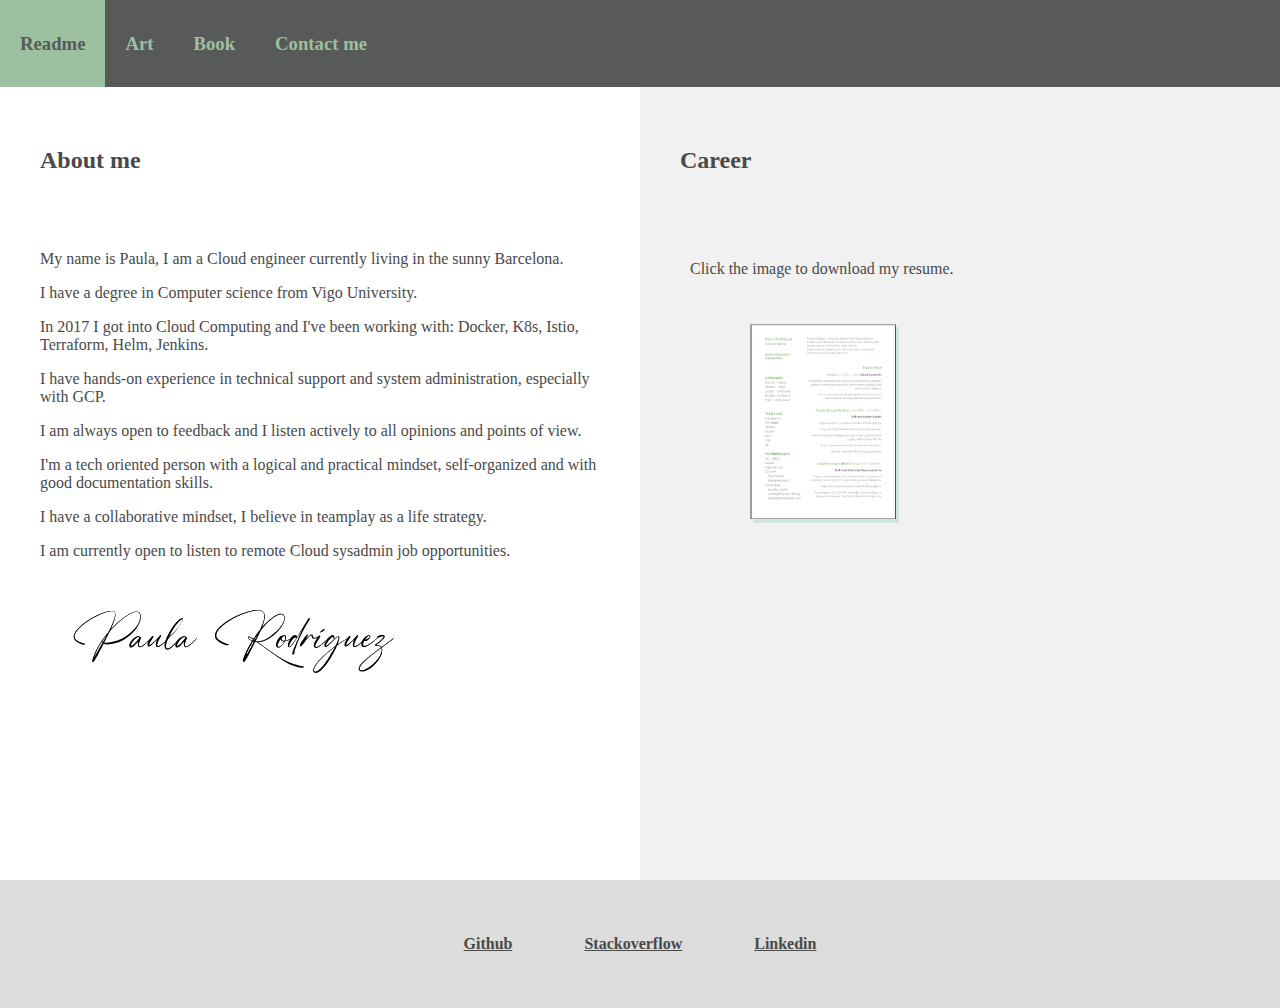
==== index.html @ 4725050e "Update links" ====
<!DOCTYPE html>
<html lang="en">
  <head>
    <title>Paula's web</title>
    <link rel="icon" type="image/x-icon" href="favicon.ico">
    <meta charset="UTF-8">
    <meta name="viewport" content="width=device-width, initial-scale=1">

    <style>
      * {
        box-sizing: border-box;
      }
      /* Style the body */
      body {
        font-family : "Ubuntu";
        src: url('Ubuntu.woff');
        margin: 0;
        color: #494949;
      }
      .center {
        display: block;
        margin-left: auto;
        margin-right: auto;
      }
  
      /* Style the top navigation bar */
      .navbar {
        overflow: hidden;
        background-color: #585a5a;
      }
  
      /* Style the navigation bar links */
      .navbar a {
        float: left;
        display: block;
        color: #9dc0a0;
        text-align: center;
        padding: 14px 20px;
        text-decoration: none;
      }
  
      /* Right-aligned link */
      .navbar a.right {
        float: right;
      }
  
      /* Change color on hover  - navbar */
      .navbar a:hover {
        background-color: #9dc0a0;
        color: #585a5a;
      }
  
      /* Column container */
      .row {  
        display: -ms-flexbox; /* IE10 */
        display: flex;
        -ms-flex-wrap: wrap; /* IE10 */
        flex-wrap: wrap;
      }
  
      /* Create two unequal columns that sits next to each other */
      /* Sidebar/left column */
      .side {
        -ms-flex: 50%; /* IE10 */
        flex: 50%;
        background-color: white;
        padding: 20px;
      }
  
      /* Main column */
      .main {   
        -ms-flex: 50%; /* IE10 */
        flex: 50%;
        background-color: #f1f1f1;
        padding: 20px;
      }
  
      /* Image class */
      .image-style {
        background-color: #fff;
        width: 100%;
        padding: 20px;
      }
  
      /* Responsive layout - when the screen is less than 700px wide, make the two columns stack on top of each other instead of next to each other */
      @media screen and (max-width: 700px) {
        .row {   
          flex-direction: column;
        }
      }
  
      /* Responsive layout - when the screen is less than 400px wide, make the navigation links stack on top of each other instead of next to each other */
      @media screen and (max-width: 400px) {
        .navbar a {
          float: none;
          width: 100%;
        }
      }
  
    /* Footer */
    .footer {
        padding: 20px;
        text-align: center;
        background: #ddd;
      }
  
    .link1 {
      font-weight: bold;
      border: none;
      color: #494949;
      padding: 15px 32px;
      text-align: center;
      text-decoration: none;
      display: inline-block;
      font-size: 16px;
      margin: 4px 2px;
      cursor: pointer;
      text-decoration: underline;    
    }
    .link1:hover {
      color: #9dc0a0;
    }    
  
    .padded30 {
     padding: 30px;
    } 
    .padded20 {
      padding: 20px;
    }  
    /* CV image - hover effect */
    .cvthumbnail {
        width: 130px;
        height: 195px;
        position: relative;
        display: block;
        margin-left: 30px;
        margin-right: auto;
    }
    .cvthumbnail .img-top {
        display: none;
        position: absolute;
        top: 0;
        left: 0;
        z-index: 99;
    }
    .cvthumbnail:hover .img-top {
        display: inline;
    }
  </style>  
</head>


<body>
  <div class="navbar">
    <!-- <a href="#me"><h3>About me</h3></a>
    <a href="#cv"><h3>Career</h3></a> -->
    <a href="offers.html"><h3>Readme</h3></a>
    <a href="art.html"><h3>Art</h3></a>
    <a href="book.html"><h3>Book</h3></a>  
    <a href="https://www.linkedin.com/in/pauloba" target="_blank" rel="noreferrer noopener"><h3>Contact me</h3></a>
  </div>
    
  <div class="row">
    <div class="side">

    <div class="padded20">
      <h2 id=me>About me</h2>
    </div>

    <div class="padded20">
      <p>My name is Paula, I am a Cloud engineer currently living in the sunny Barcelona.</p>  
      <p>I have a degree in Computer science from Vigo University.</p>
      <p>In 2017 I got into Cloud Computing and I've been working with: Docker, K8s, Istio, Terraform, Helm, Jenkins.</p>
      <p>I have hands-on experience in technical support and system administration, especially with GCP.</p> 
      <p>I am always open to feedback and I listen actively to all opinions and points of view.</p>
      <p>I'm a tech oriented person with a logical and practical mindset, self-organized and with good documentation skills.</p>
      <p>I have a collaborative mindset, I believe in teamplay as a life strategy.</p>
      <p>I am currently open to listen to remote Cloud sysadmin job opportunities. </p>
      <div class="padded30">
        <img border="0" alt="signature" src="offers-resources/signature.png">      
      </div>

    </div>
  </div>

  <div class="main">
    <div class="padded20">
      <h2 id=cv>Career</h2>
    </div>

    <div class="padded30">
      <p> Click the image to download my resume. </p>
 
      <div class="padded30">
        <div class="cvthumbnail" >
          <a href="main-resources/resume.pdf"> 
            <img border="0" alt="resume" src="main-resources/resume.png" alt="CV thumbnail" width="150" height="200">
          </a>    
          <a href="main-resources/resume.pdf"> 
            <img border="0" alt="resume" src="main-resources/resume-arrow.png" class="img-top" alt="CV thumbnail" width="150" height="200">
          </a>    
        </div>      
      </div>      
    </div>
  </div>
  
</div>

  <div class="footer">
    <p>
      <a href="https://github.com/pauloba" class="link1" target="_blank" rel="noreferrer noopener">Github</a>
      <a href="https://stackoverflow.com/users/3009085/shibboleet" class="link1" target="_blank" rel="noreferrer noopener">Stackoverflow</a>
      <a href="https://www.linkedin.com/in/pauloba" class="link1" target="_blank" rel="noreferrer noopener">Linkedin</a>
    </p>
  </div>
  
</body>
</html>
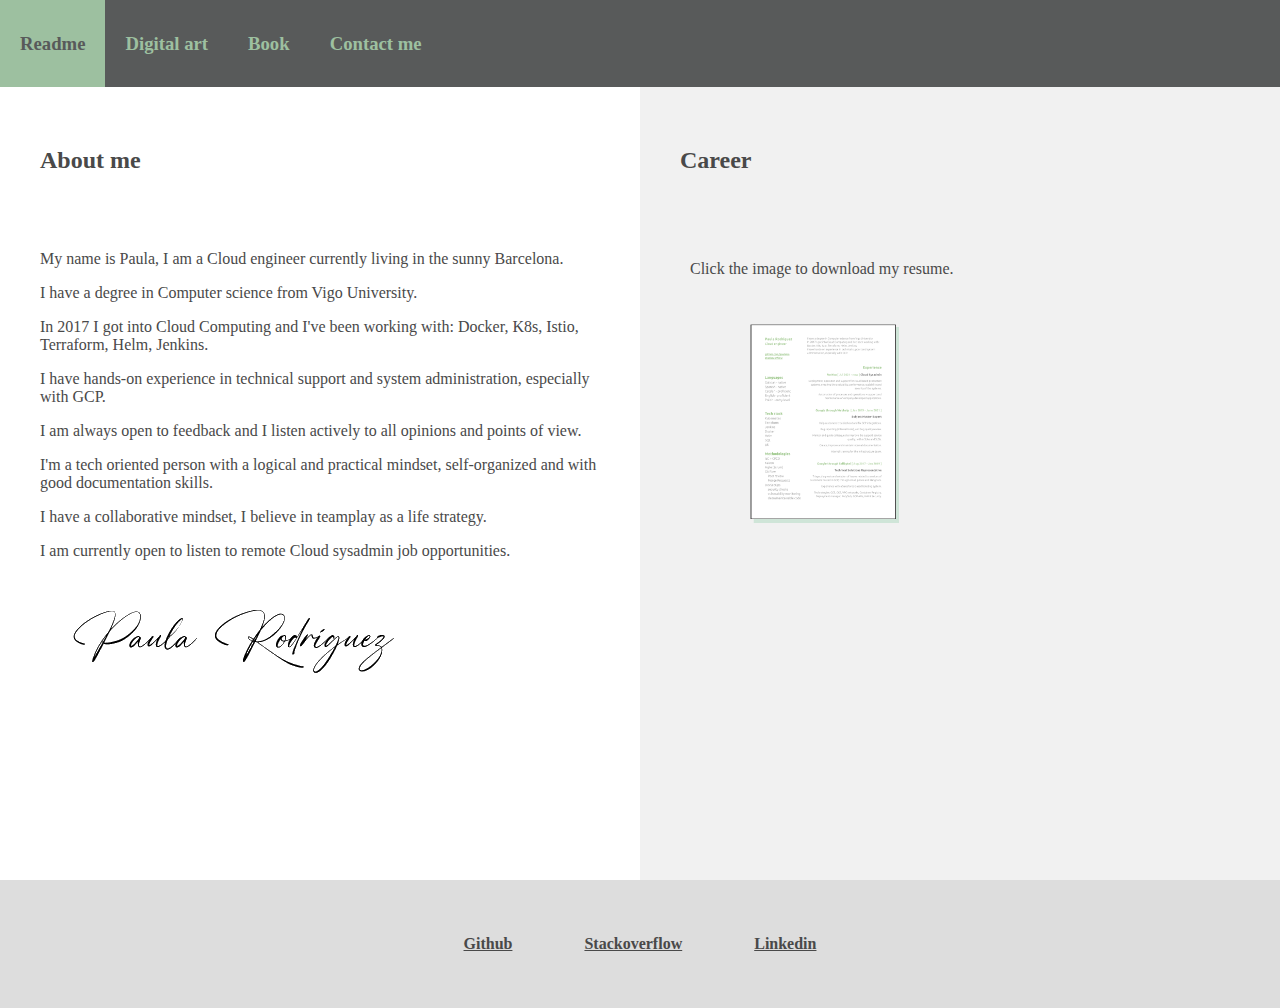
==== commit 2179bf0b: "Update menu" ====
--- a/index.html
+++ b/index.html
@@ -155,7 +155,7 @@
     <!-- <a href="#me"><h3>About me</h3></a>
     <a href="#cv"><h3>Career</h3></a> -->
     <a href="offers.html"><h3>Readme</h3></a>
-    <a href="art.html"><h3>Art</h3></a>
+    <a href="art.html"><h3>Digital art</h3></a>
     <a href="book.html"><h3>Book</h3></a>  
     <a href="https://www.linkedin.com/in/pauloba" target="_blank" rel="noreferrer noopener"><h3>Contact me</h3></a>
   </div>
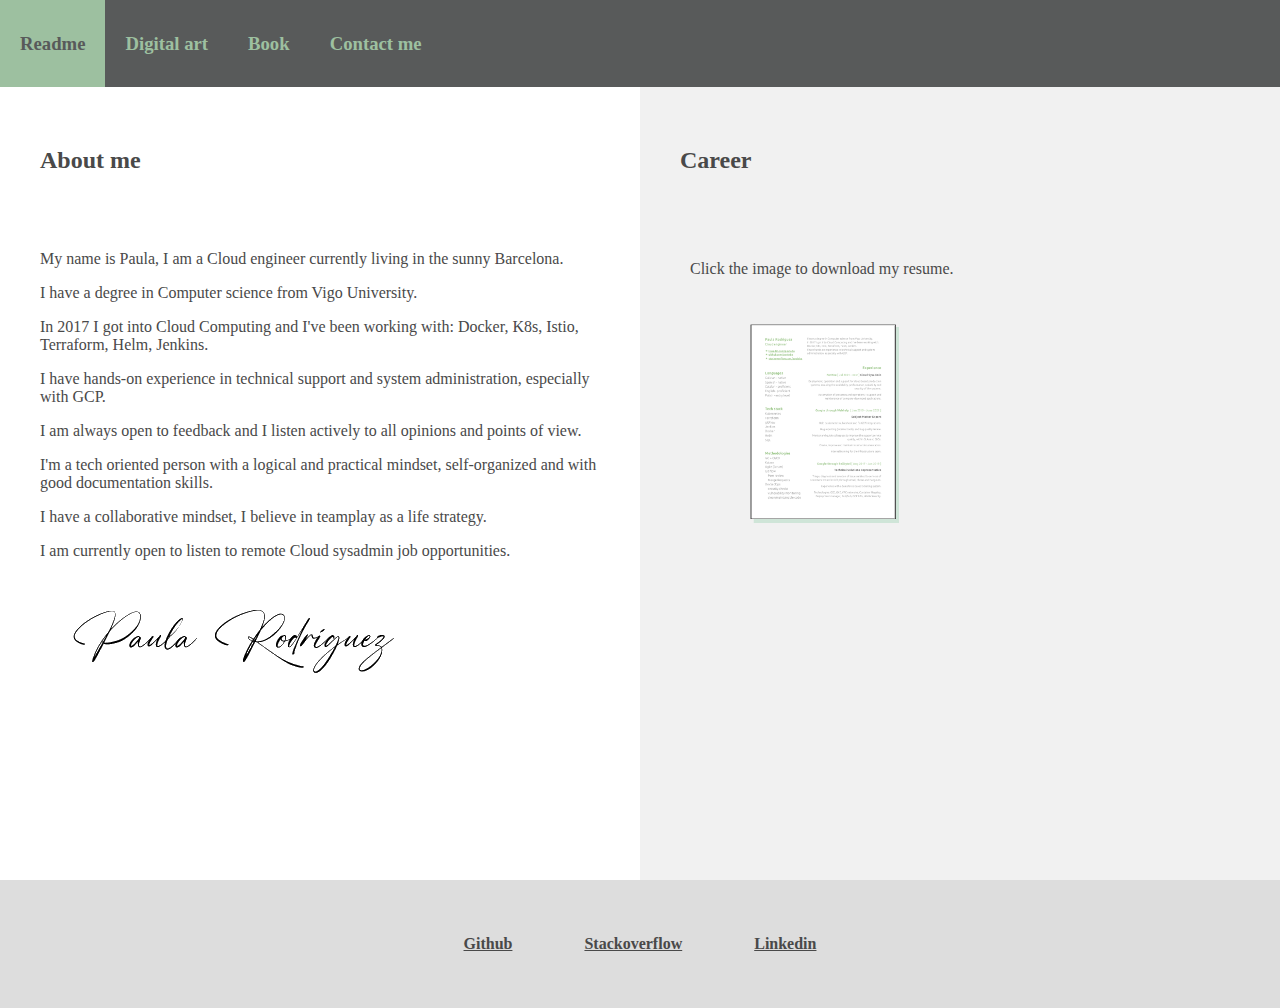
==== commit fe8097fb: "Fix stckvrflw links + cv links + cv thumbnails" ====
--- a/index.html
+++ b/index.html
@@ -209,7 +209,7 @@
   <div class="footer">
     <p>
       <a href="https://github.com/pauloba" class="link1" target="_blank" rel="noreferrer noopener">Github</a>
-      <a href="https://stackoverflow.com/users/3009085/shibboleet" class="link1" target="_blank" rel="noreferrer noopener">Stackoverflow</a>
+      <a href="https://stackoverflow.com/users/3009085/pauloba" class="link1" target="_blank" rel="noreferrer noopener">Stackoverflow</a>
       <a href="https://www.linkedin.com/in/pauloba" class="link1" target="_blank" rel="noreferrer noopener">Linkedin</a>
     </p>
   </div>
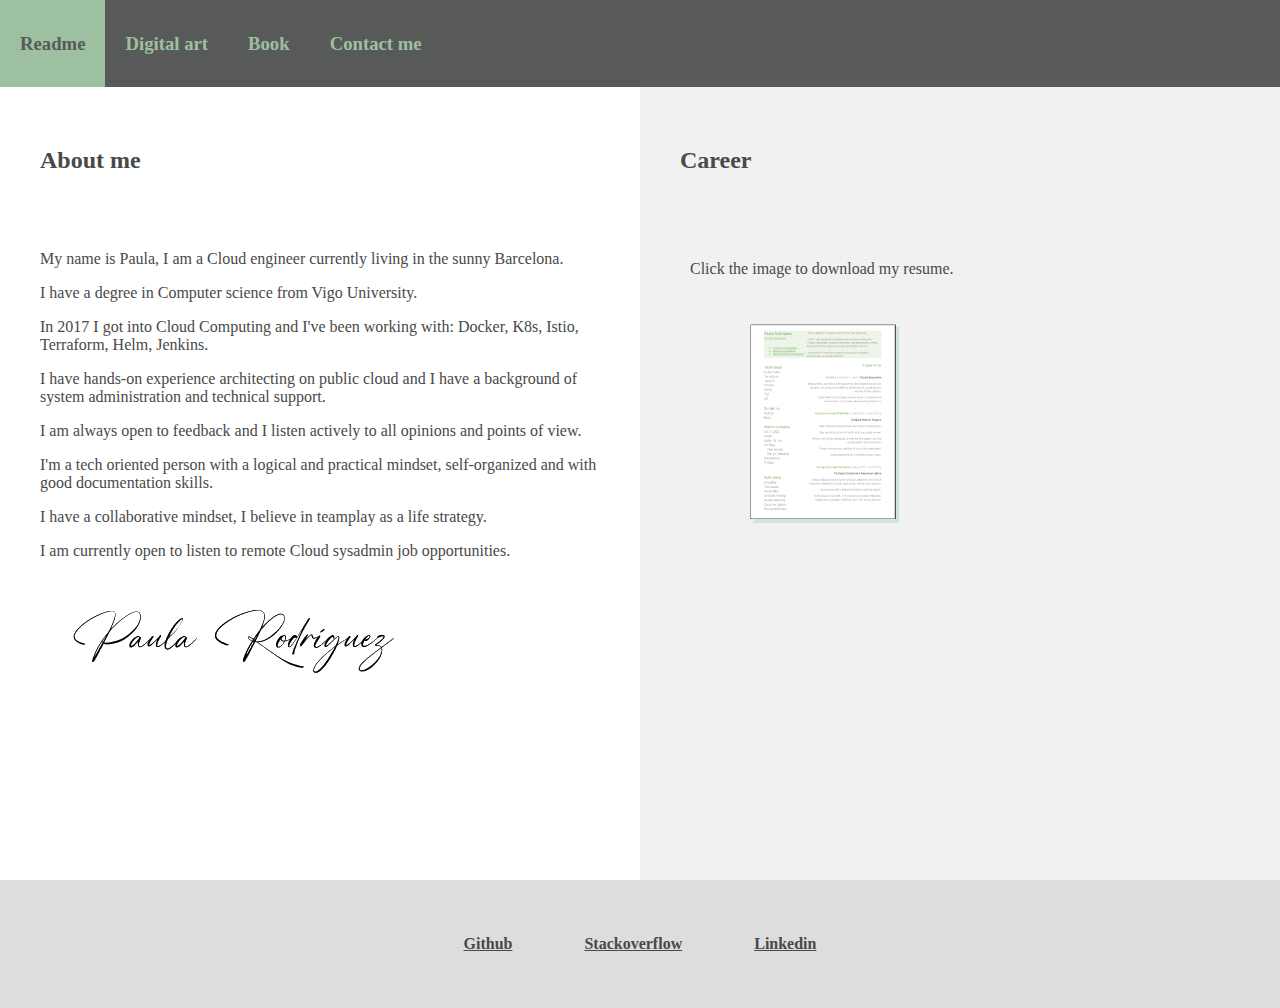
==== commit 4e80a3a9: "Update paragraph from bio." ====
--- a/index.html
+++ b/index.html
@@ -171,7 +171,7 @@
       <p>My name is Paula, I am a Cloud engineer currently living in the sunny Barcelona.</p>  
       <p>I have a degree in Computer science from Vigo University.</p>
       <p>In 2017 I got into Cloud Computing and I've been working with: Docker, K8s, Istio, Terraform, Helm, Jenkins.</p>
-      <p>I have hands-on experience in technical support and system administration, especially with GCP.</p> 
+      <p>I have hands-on experience architecting on public cloud and I have a background of system administration and technical support.</p> 
       <p>I am always open to feedback and I listen actively to all opinions and points of view.</p>
       <p>I'm a tech oriented person with a logical and practical mindset, self-organized and with good documentation skills.</p>
       <p>I have a collaborative mindset, I believe in teamplay as a life strategy.</p>
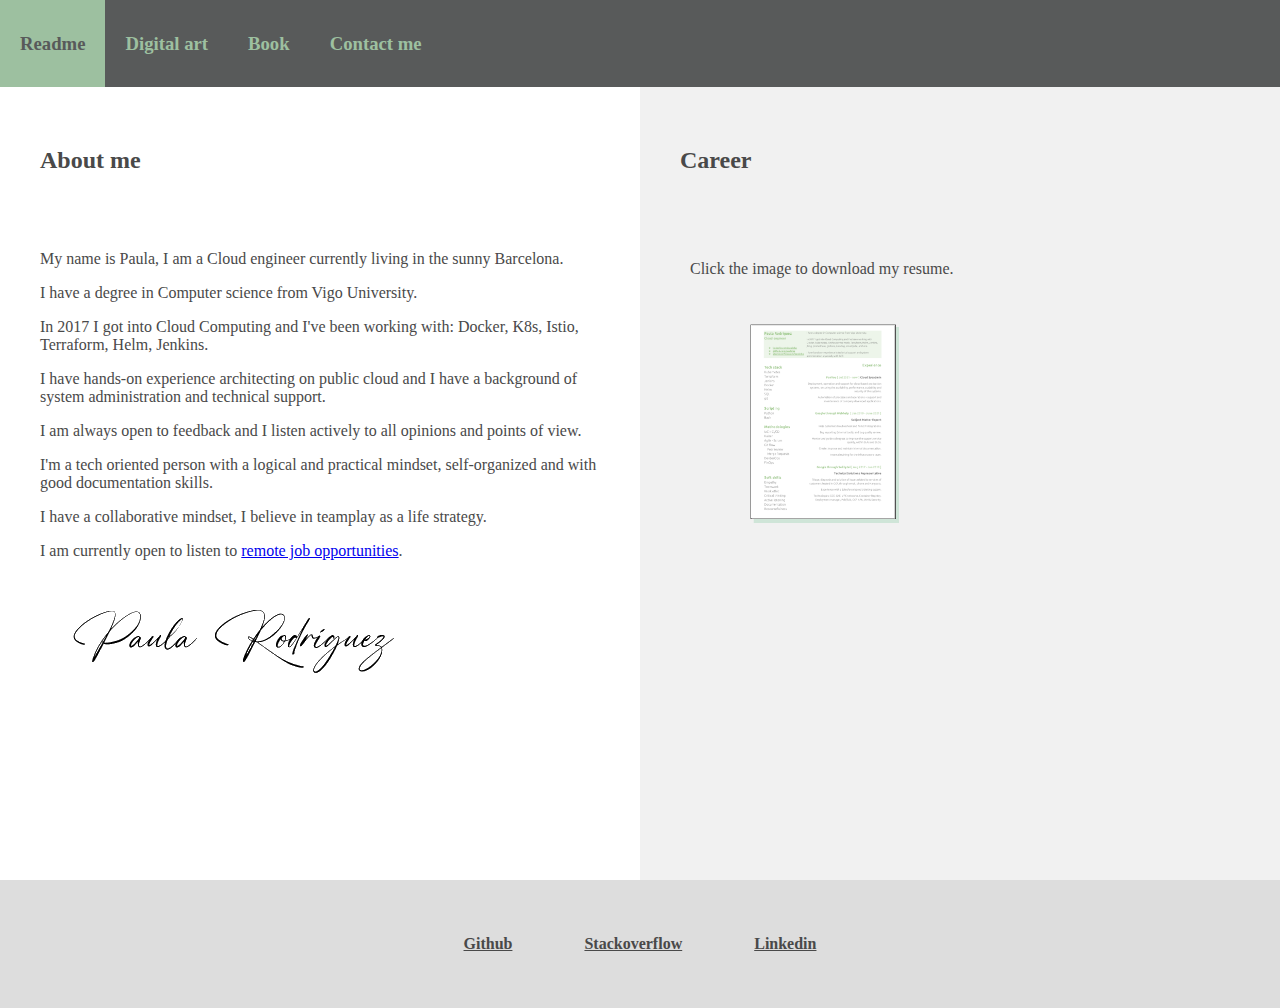
==== commit 1f8648f7: "Update index" ====
--- a/index.html
+++ b/index.html
@@ -175,7 +175,7 @@
       <p>I am always open to feedback and I listen actively to all opinions and points of view.</p>
       <p>I'm a tech oriented person with a logical and practical mindset, self-organized and with good documentation skills.</p>
       <p>I have a collaborative mindset, I believe in teamplay as a life strategy.</p>
-      <p>I am currently open to listen to remote Cloud sysadmin job opportunities. </p>
+      <p>I am currently open to listen to <a href="https://pauloba.github.io/offers.html">remote job opportunities</a>. </p>
       <div class="padded30">
         <img border="0" alt="signature" src="offers-resources/signature.png">      
       </div>
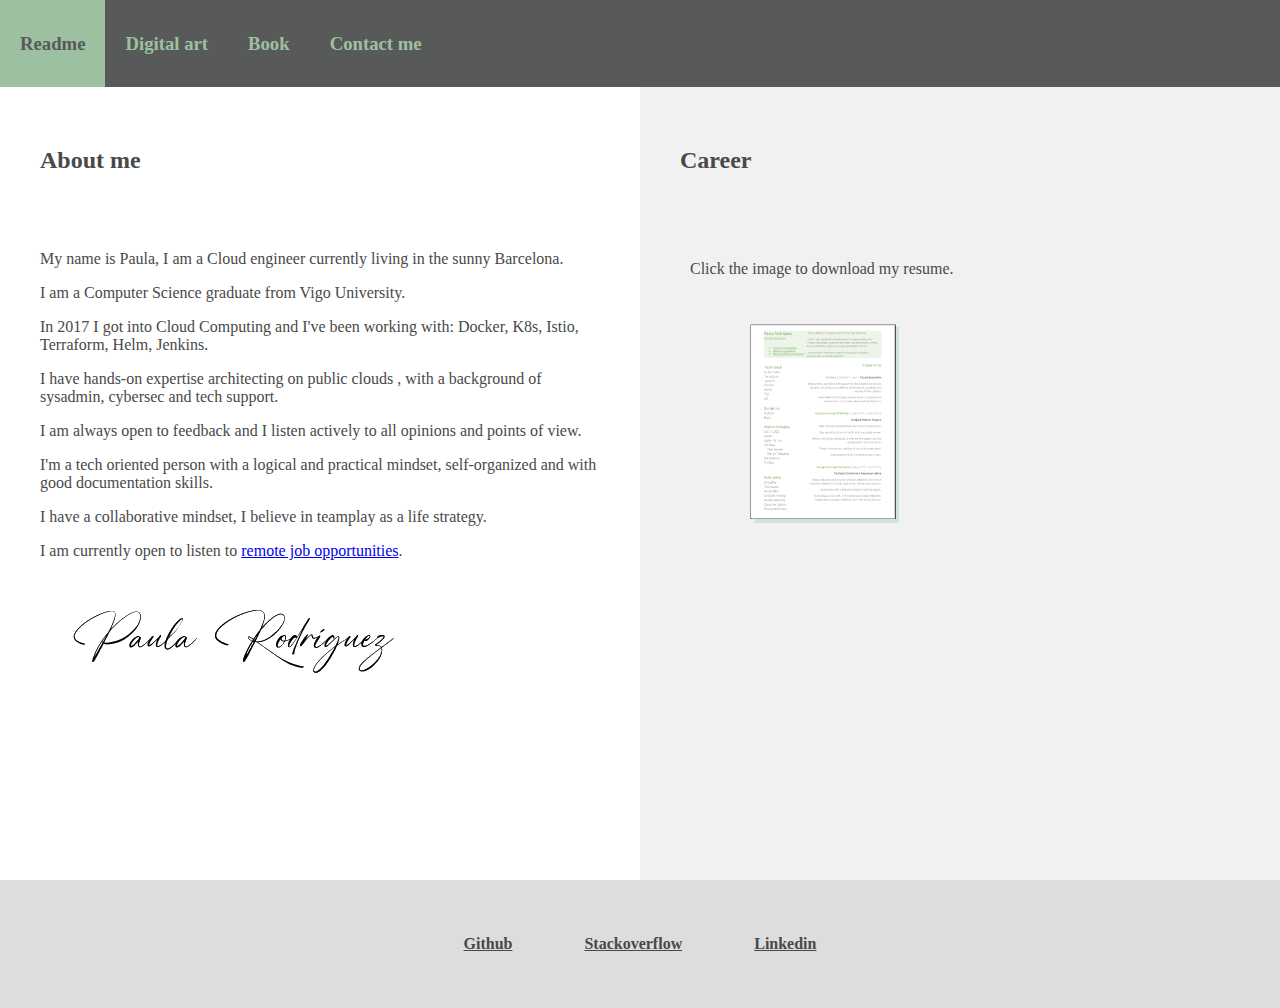
==== commit 459ae24a: "Update main page and pdf" ====
--- a/index.html
+++ b/index.html
@@ -169,9 +169,9 @@
 
     <div class="padded20">
       <p>My name is Paula, I am a Cloud engineer currently living in the sunny Barcelona.</p>  
-      <p>I have a degree in Computer science from Vigo University.</p>
+      <p>I am a Computer Science graduate from Vigo University.</p>
       <p>In 2017 I got into Cloud Computing and I've been working with: Docker, K8s, Istio, Terraform, Helm, Jenkins.</p>
-      <p>I have hands-on experience architecting on public cloud and I have a background of system administration and technical support.</p> 
+      <p>I have hands-on expertise architecting on public clouds , with a background of sysadmin, cybersec and tech support.</p> 
       <p>I am always open to feedback and I listen actively to all opinions and points of view.</p>
       <p>I'm a tech oriented person with a logical and practical mindset, self-organized and with good documentation skills.</p>
       <p>I have a collaborative mindset, I believe in teamplay as a life strategy.</p>
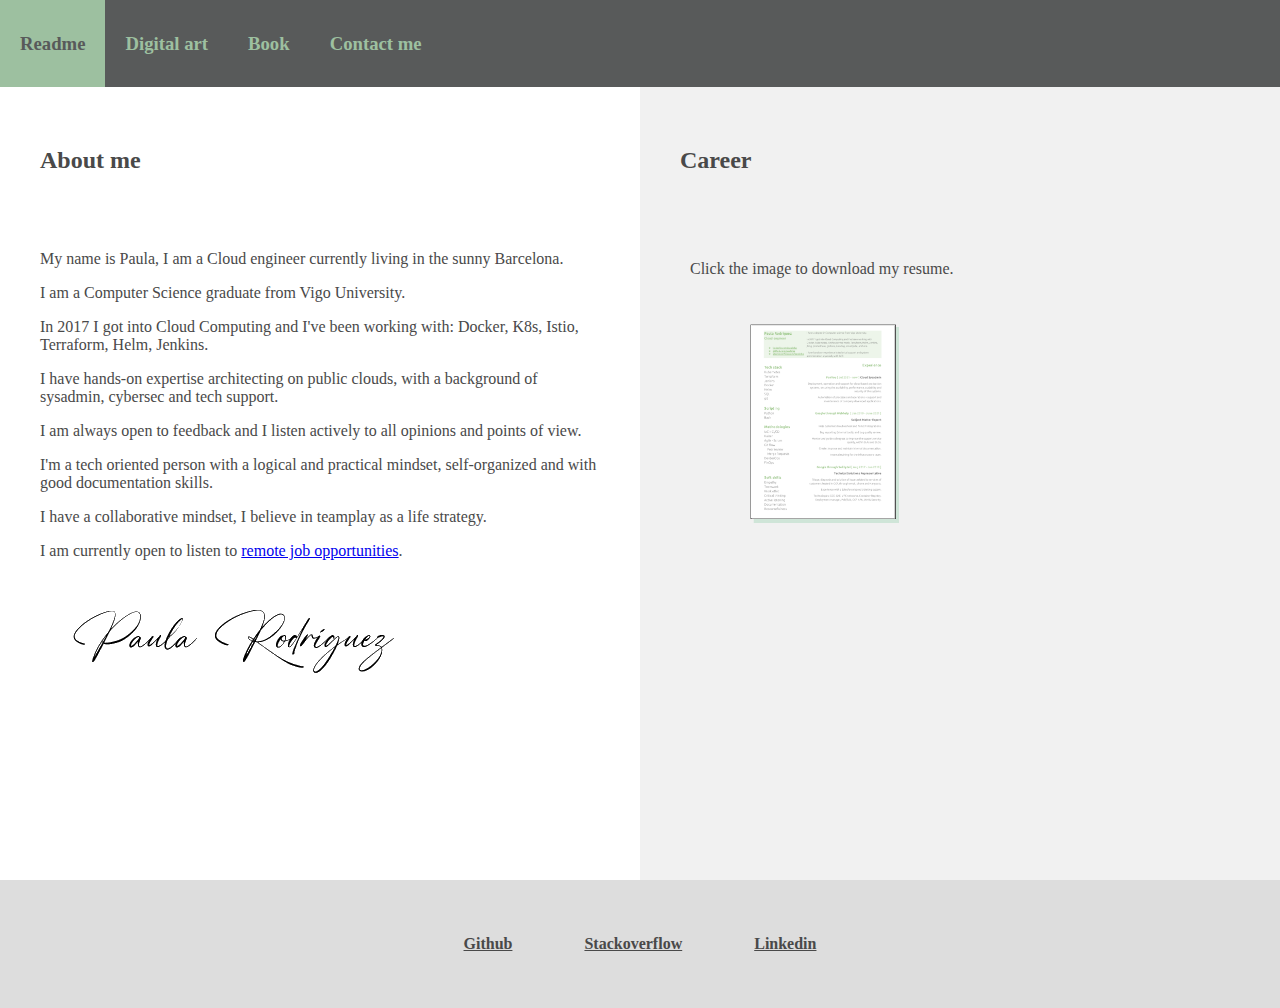
==== commit d7d7d5c9: "Update book.html index.html" ====
--- a/index.html
+++ b/index.html
@@ -171,7 +171,7 @@
       <p>My name is Paula, I am a Cloud engineer currently living in the sunny Barcelona.</p>  
       <p>I am a Computer Science graduate from Vigo University.</p>
       <p>In 2017 I got into Cloud Computing and I've been working with: Docker, K8s, Istio, Terraform, Helm, Jenkins.</p>
-      <p>I have hands-on expertise architecting on public clouds , with a background of sysadmin, cybersec and tech support.</p> 
+      <p>I have hands-on expertise architecting on public clouds, with a background of sysadmin, cybersec and tech support.</p> 
       <p>I am always open to feedback and I listen actively to all opinions and points of view.</p>
       <p>I'm a tech oriented person with a logical and practical mindset, self-organized and with good documentation skills.</p>
       <p>I have a collaborative mindset, I believe in teamplay as a life strategy.</p>
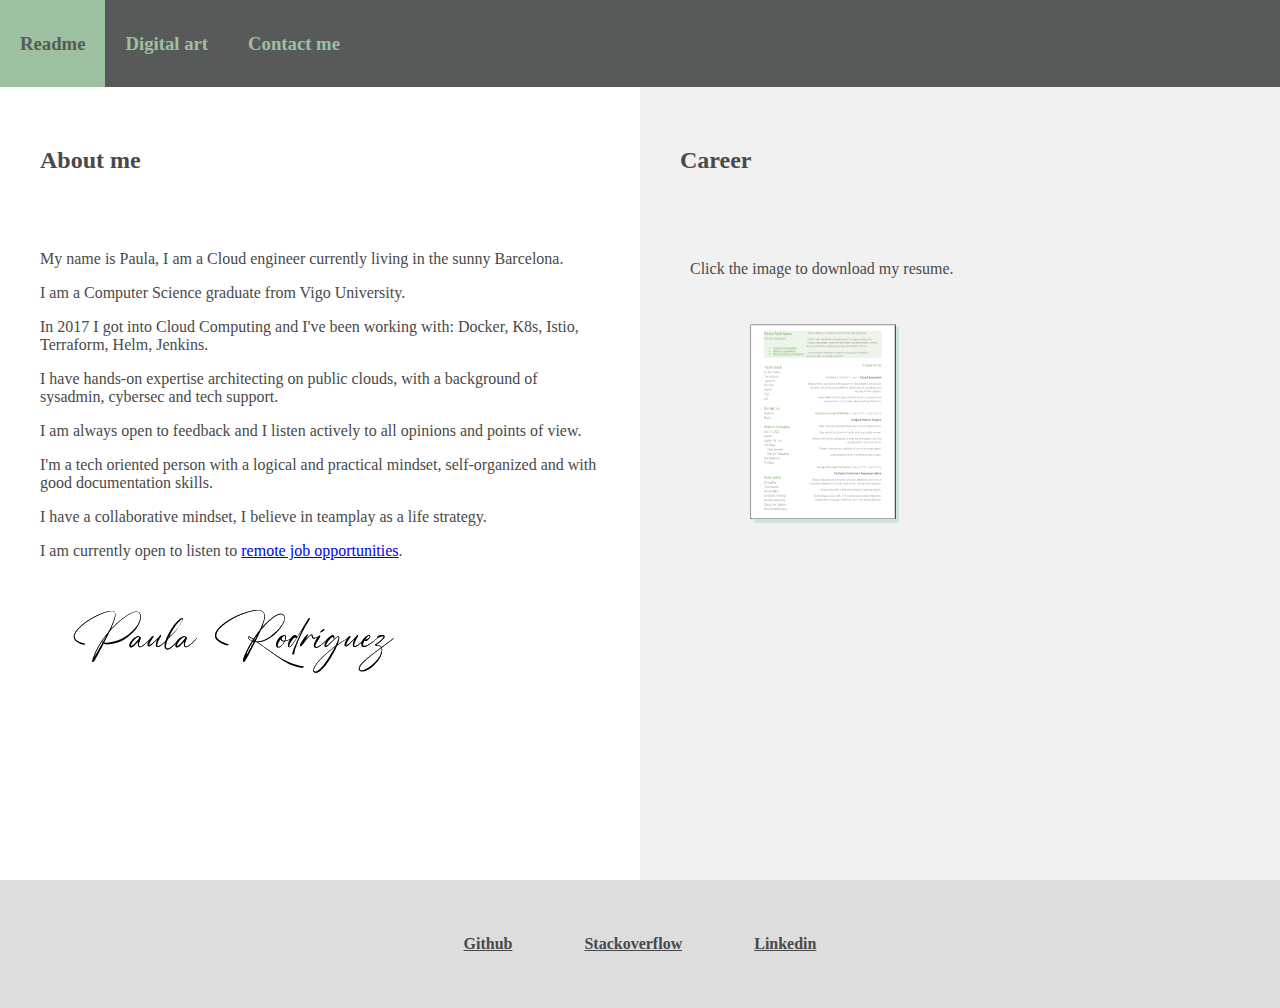
==== commit 5f67c010: "Update menu bar" ====
--- a/index.html
+++ b/index.html
@@ -156,7 +156,7 @@
     <a href="#cv"><h3>Career</h3></a> -->
     <a href="offers.html"><h3>Readme</h3></a>
     <a href="art.html"><h3>Digital art</h3></a>
-    <a href="book.html"><h3>Book</h3></a>  
+    <!-- <a href="book.html"><h3>Book</h3></a> --> 
     <a href="https://www.linkedin.com/in/pauloba" target="_blank" rel="noreferrer noopener"><h3>Contact me</h3></a>
   </div>
     
